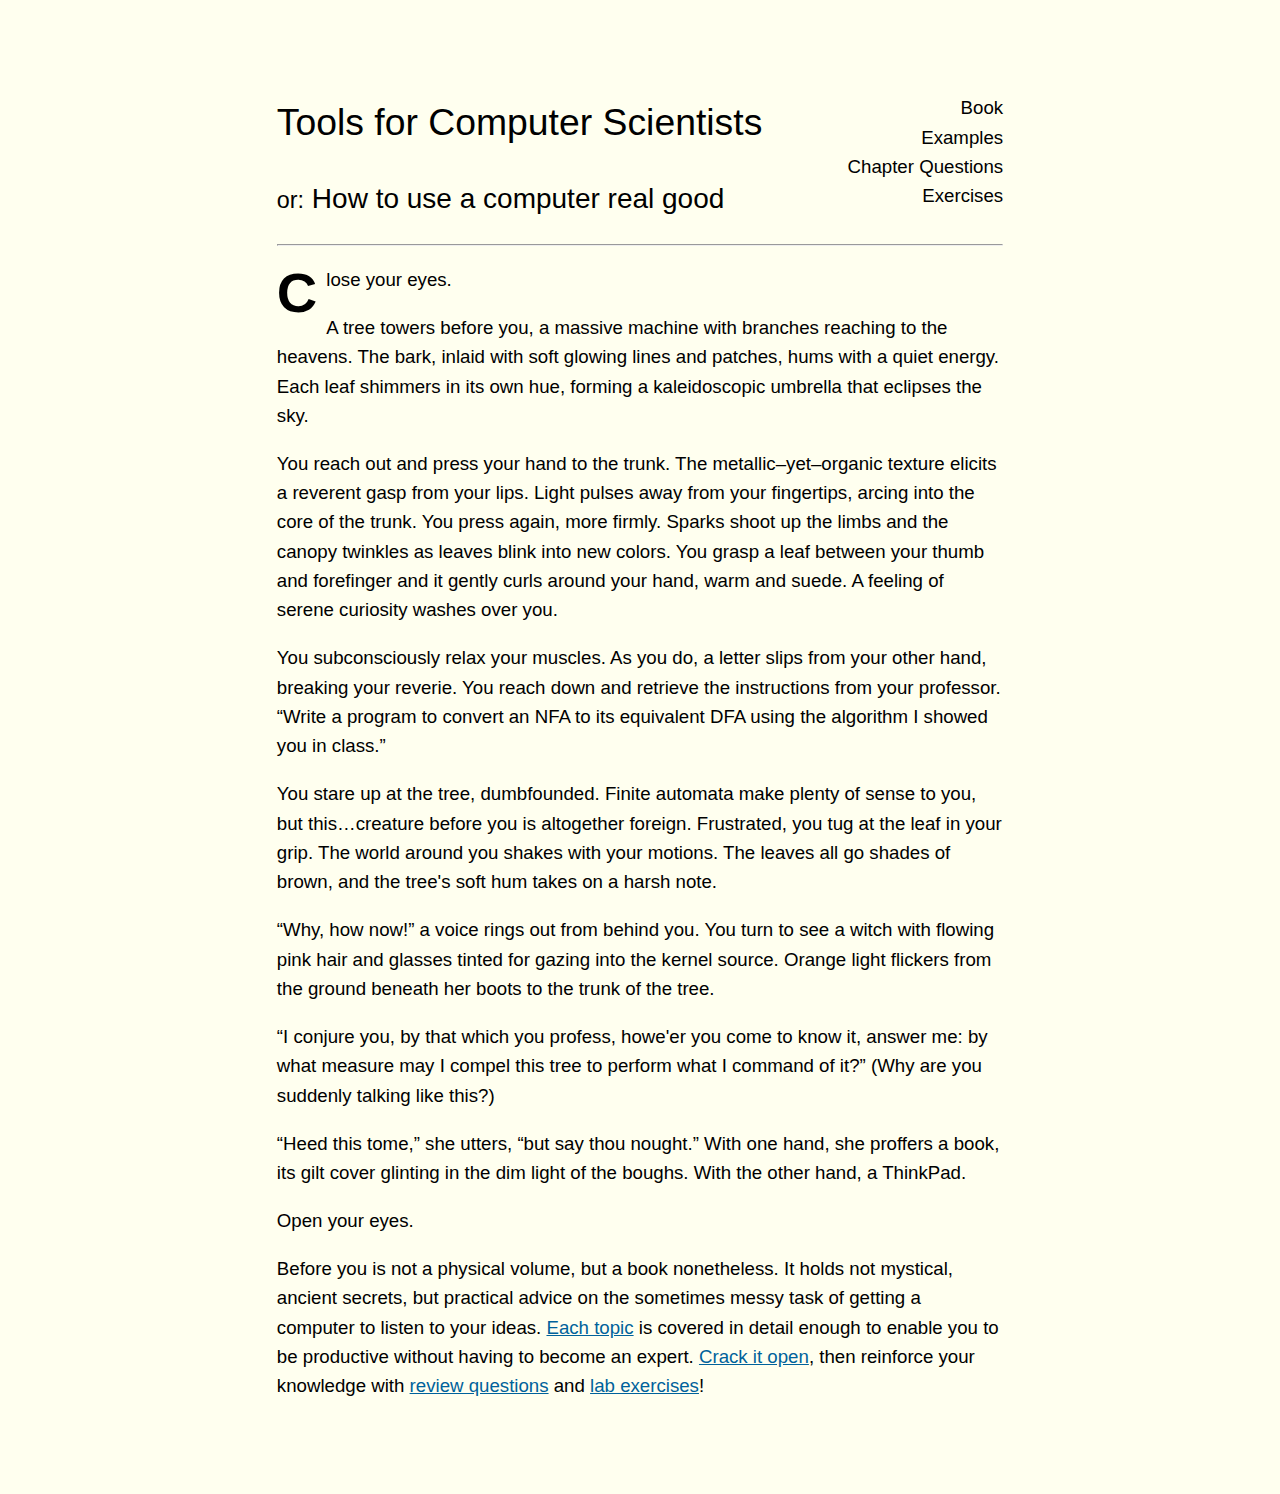
==== index.html @ e1e2a1e2 "Front page and basic styling" ====
<html>
	<head>
		<title>Learn You Some Computer!</title>
		<link href="site.css" rel="stylesheet" type="text/css">
	</head>
	<body>
		<header>
			<nav>
				<a href="tfcs.pdf">Book</a>
				<a href="examples">Examples</a>
				<a href="questions">Chapter Questions</a>
				<a href="exercises">Exercises</a>
			</nav>
			<h1>Tools for Computer Scientists</h1>
			<h2><small>or:</small> How to use a computer real good</h2>
			<hr>
		</header>
		<article class="drop-cap">
			<p>
				Close your eyes.
			</p>
			<p>
				A tree towers before you, a massive machine with branches reaching to the heavens.
				The bark, inlaid with soft glowing lines and patches, hums with a quiet energy.
				Each leaf shimmers in its own hue, forming a kaleidoscopic umbrella that eclipses the sky.
			</p>
			<p>
				You reach out and press your hand to the trunk.
				The metallic&ndash;yet&ndash;organic texture elicits a reverent gasp from your lips.
				Light pulses away from your fingertips, arcing into the core of the trunk.
				You press again, more firmly.
				Sparks shoot up the limbs and the canopy twinkles as leaves blink into new colors.
				You grasp a leaf between your thumb and forefinger and it gently curls around your hand, warm and suede.
				A feeling of serene curiosity washes over you.
			</p>
			<p>
				You subconsciously relax your muscles.
				As you do, a letter slips from your other hand, breaking your reverie.
				You reach down and retrieve the instructions from your professor.
				&ldquo;Write a program to convert an NFA to its equivalent DFA using the algorithm I showed you in class.&rdquo;
			</p>
			<p>
				You stare up at the tree, dumbfounded.
				Finite automata make plenty of sense to you, but this&#8230;creature before you is altogether foreign.
				Frustrated, you tug at the leaf in your grip.
				The world around you shakes with your motions.
				The leaves all go shades of brown, and the tree's soft hum takes on a harsh note.
			</p>
			<p>
				&ldquo;Why, how now!&rdquo; a voice rings out from behind you.
				You turn to see a witch with flowing pink hair and glasses tinted for gazing into the kernel source.
				Orange light flickers from the ground beneath her boots to the trunk of the tree.
			</p>
			<p>
				&ldquo;I conjure you, by that which you profess, howe'er you come to know it, answer me: by what measure may I compel this tree to perform what I command of it?&rdquo;
				(Why are you suddenly talking like this?)
			</p>
			<p>
				&ldquo;Heed this tome,&rdquo; she utters, &ldquo;but say thou nought.&rdquo;
				With one hand, she proffers a book, its gilt cover glinting in the dim light of the boughs.
				With the other hand, a ThinkPad.
			</p>
			<p>
				Open your eyes.
			</p>
			<p>
				Before you is not a physical volume, but a book nonetheless.
				It holds not mystical, ancient secrets, but practical advice on the sometimes messy task of getting a computer to listen to your ideas.
				<a href="details">Each topic</a> is covered in detail enough to enable you to be productive without having to become an expert.
				<a href="tfcs.pdf">Crack it open</a>, then reinforce your knowledge with <a href="questions">review questions</a> and <a href="exercises">lab exercises</a>!
			</p>
		</article>
	</body>
</html>
---- site.css ----
body {
	max-width:70ch;
	margin:5em auto;
	font-size:14pt;
	line-height:1.5714;
	font-family:sans-serif;
	font-variant-ligatures:none;
	background-color:#ffffef;
}

nav {
	float: right;
	vertical-align: top;
}
nav a {
	display: block;
	text-align:right;
	text-decoration:none;
	color:black;
}
nav a:hover {
	text-decoration:underline;
}

@media screen and (max-width: 767px) {
	body {
		margin:1em;
		font-size:12pt
	}
	nav {
		display:block;
		float:none;
	}
	nav a {
		text-align: left;
	}
}

h1,h2,h3,h4,h5,h6 {
	font-family:sans-serif;
	font-weight:400
}
a {
	text-decoration:underline;
	color:#00629b
}

.drop-cap p:first-of-type:first-letter {
	float: left;
	font-size: 42pt;
	line-height: 1;
	font-weight: bold;
	margin-right: 9px;
}


header h1 a img {
	display:block;
	width:232px;
	height:39px
}
header .slogan {
	font-family:sans-serif;
	font-size:larger
}
dl dt {
	font-weight:bold;
	display:inline-block;
	min-width:10ch
}
dl dd {
	display:inline;
	margin:0
}
dl dd:after {
	display:block;
	content:'';
	margin-bottom:.75em
}
footer {
	font-size:smaller;
	margin-top:2rem
}
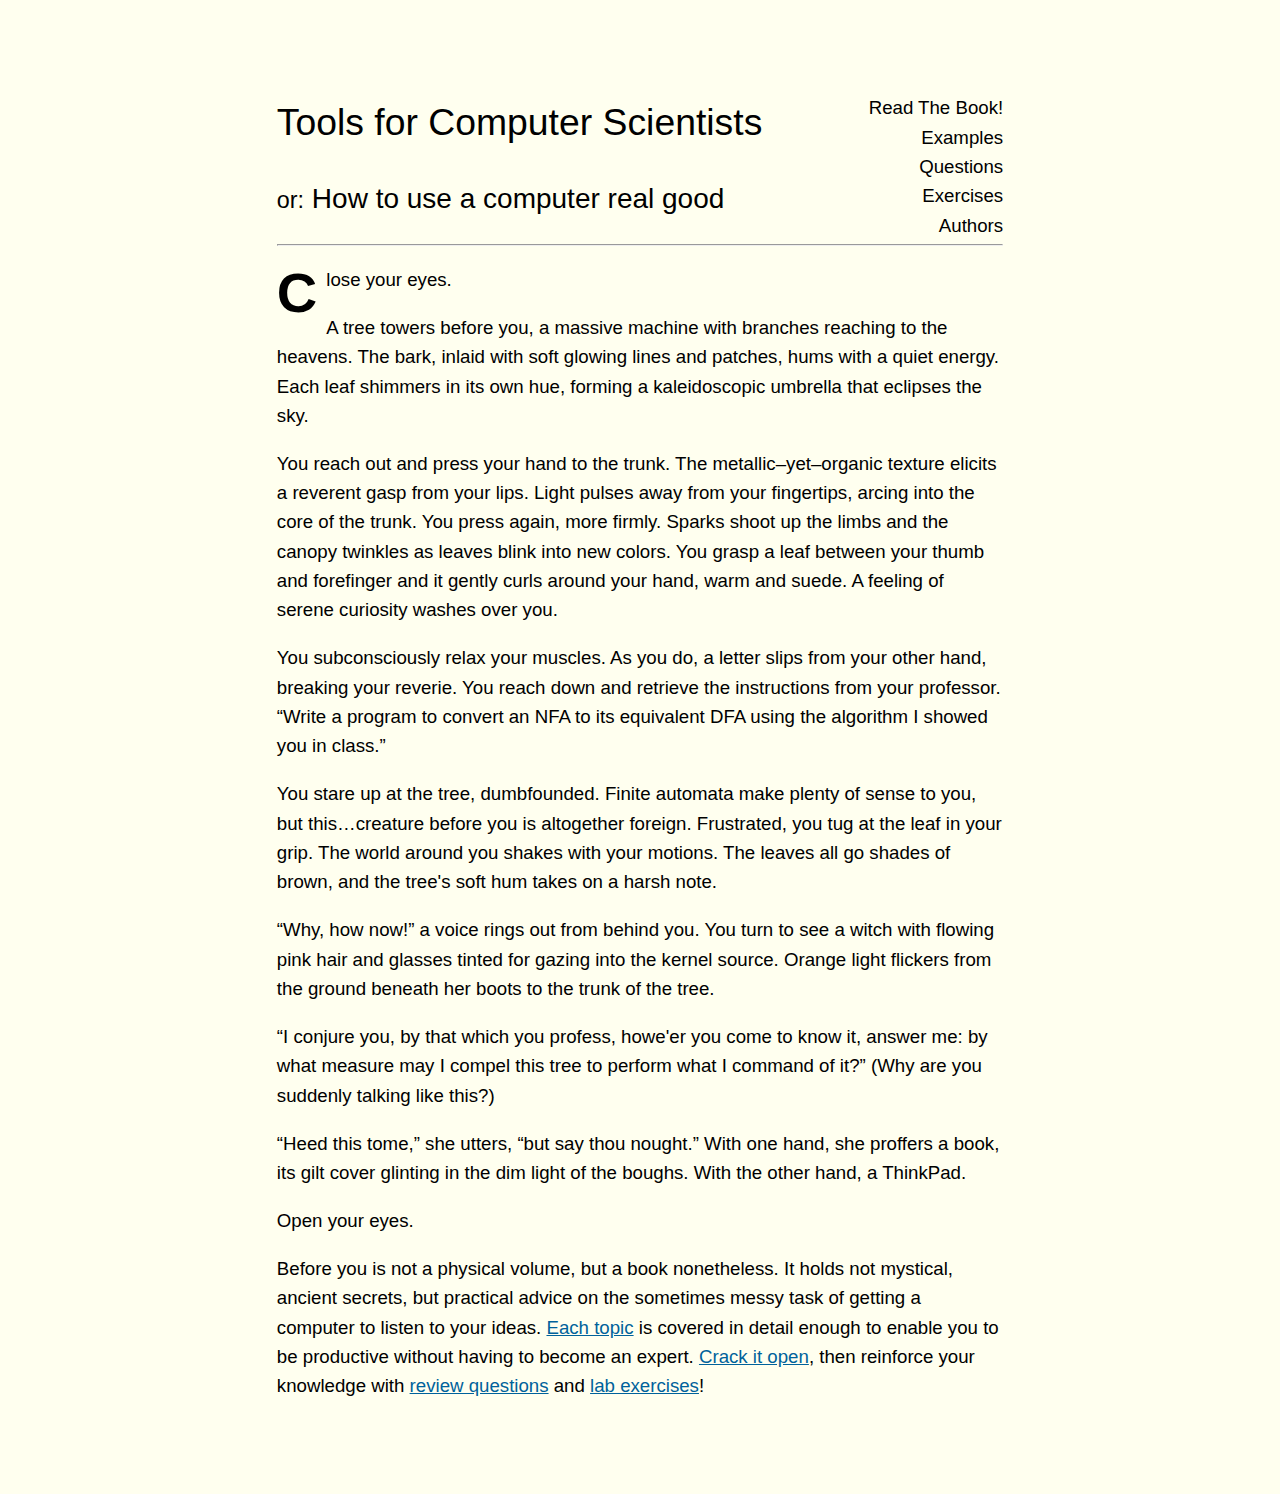
==== commit d6a16435: "Absolute paths" ====
--- a/index.html
+++ b/index.html
@@ -1,15 +1,16 @@
 <html>
 	<head>
 		<title>Learn You Some Computer!</title>
-		<link href="site.css" rel="stylesheet" type="text/css">
+		<link href="/site.css" rel="stylesheet" type="text/css">
 	</head>
 	<body>
 		<header>
 			<nav>
-				<a href="tfcs.pdf">Book</a>
-				<a href="examples">Examples</a>
-				<a href="questions">Chapter Questions</a>
-				<a href="exercises">Exercises</a>
+				<a href="/tfcs.pdf">Read The Book!</a>
+				<a href="/examples">Examples</a>
+				<a href="/questions">Questions</a>
+				<a href="/exercises">Exercises</a>
+				<a href="/authors">Authors</a>
 			</nav>
 			<h1>Tools for Computer Scientists</h1>
 			<h2><small>or:</small> How to use a computer real good</h2>
@@ -66,7 +67,7 @@
 			<p>
 				Before you is not a physical volume, but a book nonetheless.
 				It holds not mystical, ancient secrets, but practical advice on the sometimes messy task of getting a computer to listen to your ideas.
-				<a href="details">Each topic</a> is covered in detail enough to enable you to be productive without having to become an expert.
+				<a href="examples">Each topic</a> is covered in detail enough to enable you to be productive without having to become an expert.
 				<a href="tfcs.pdf">Crack it open</a>, then reinforce your knowledge with <a href="questions">review questions</a> and <a href="exercises">lab exercises</a>!
 			</p>
 		</article>
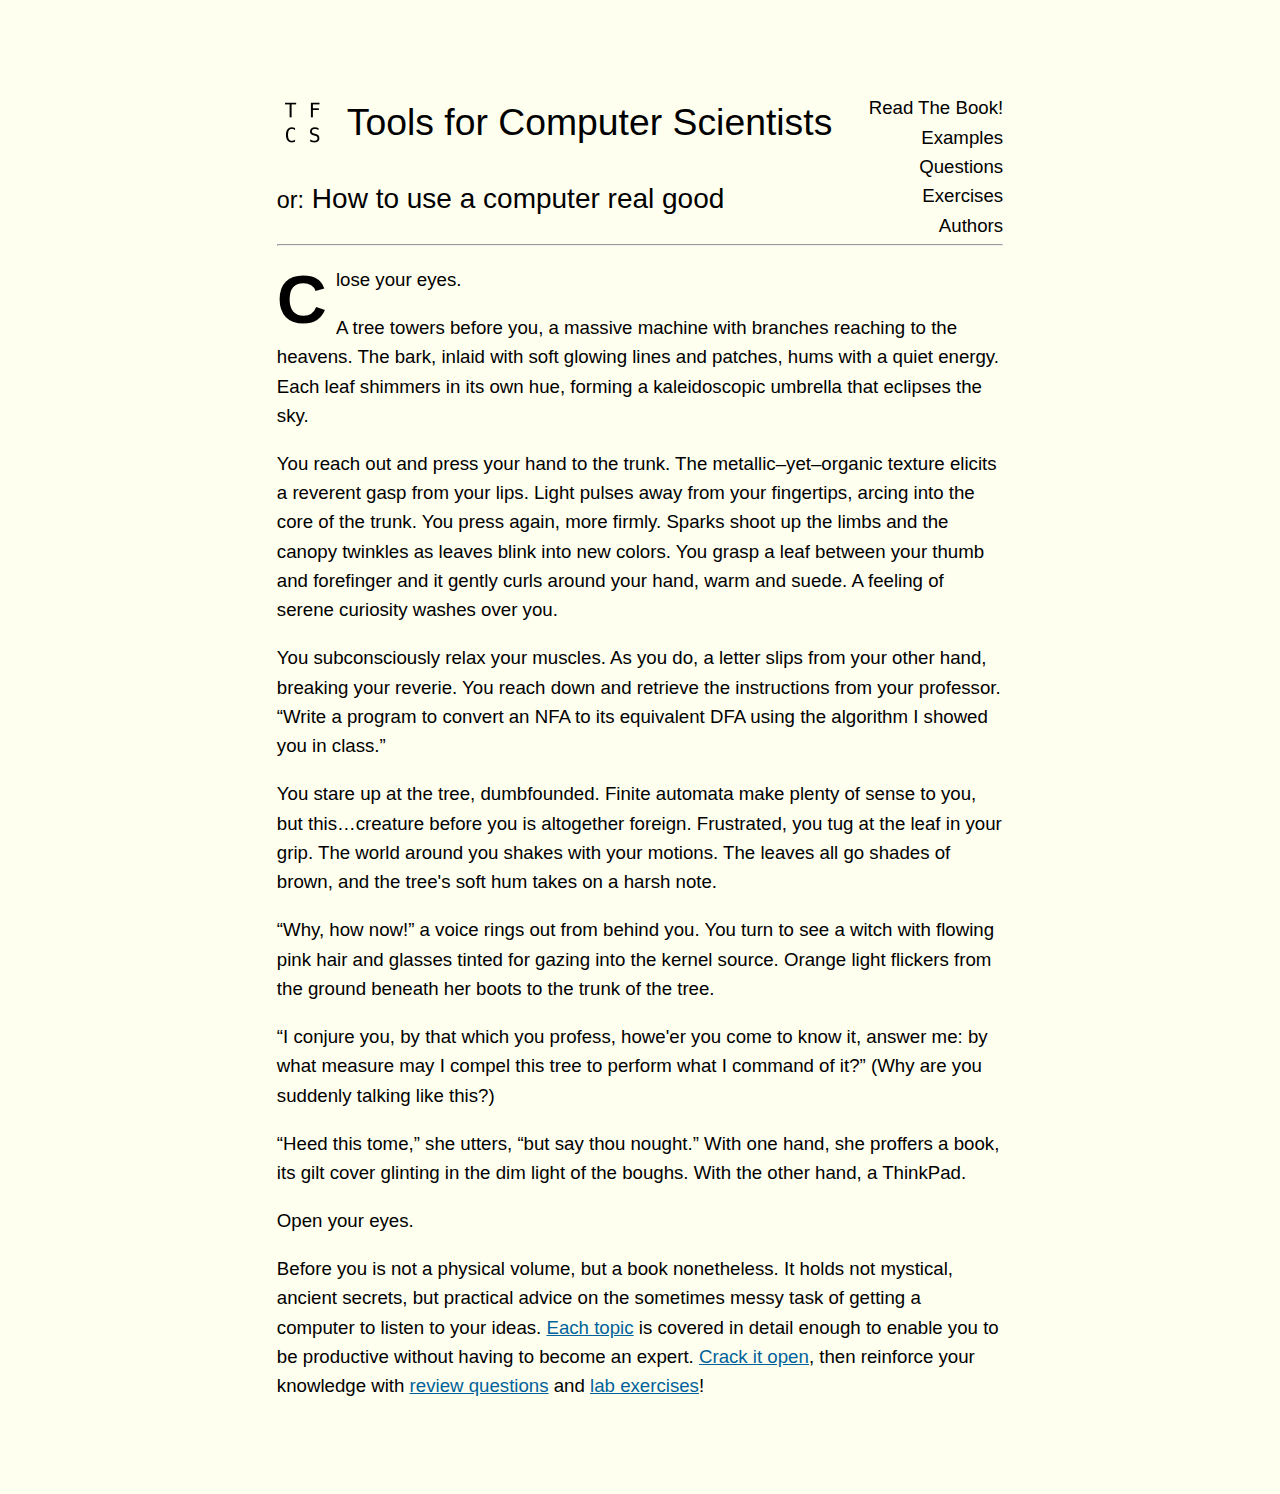
==== commit d6c30b23: "Add temporary logo" ====
--- a/index.html
+++ b/index.html
@@ -2,6 +2,7 @@
 	<head>
 		<title>Learn You Some Computer!</title>
 		<link href="/site.css" rel="stylesheet" type="text/css">
+		<link href="/logo.png" rel="icon">
 	</head>
 	<body>
 		<header>
@@ -12,6 +13,7 @@
 				<a href="/exercises">Exercises</a>
 				<a href="/authors">Authors</a>
 			</nav>
+			<a href="/"><img src="/logo.png"></a>
 			<h1>Tools for Computer Scientists</h1>
 			<h2><small>or:</small> How to use a computer real good</h2>
 			<hr>
--- a/site.css
+++ b/site.css
@@ -20,6 +20,11 @@
 }
 nav a:hover {
 	text-decoration:underline;
+}
+
+article {
+	display:block;
+	clear:both;
 }
 
 @media screen and (max-width: 767px) {
@@ -47,18 +52,35 @@
 
 .drop-cap p:first-of-type:first-letter {
 	float: left;
-	font-size: 42pt;
+	font-size: 52pt;
 	line-height: 1;
 	font-weight: bold;
 	margin-right: 9px;
 }
 
+.mug {
+	float:left;
+	margin-right:20px;
+	margin-bottom:20px;
+}
 
-header h1 a img {
+.mug img {
+	width:200px;
 	display:block;
-	width:232px;
-	height:39px
 }
+
+.mug ul {
+	list-style:none;
+	margin:0px;
+	padding:0px;
+}
+
+header a img {
+	float:left;
+	margin-right:20px;
+	margin-top:5px;
+}
+
 header .slogan {
 	font-family:sans-serif;
 	font-size:larger
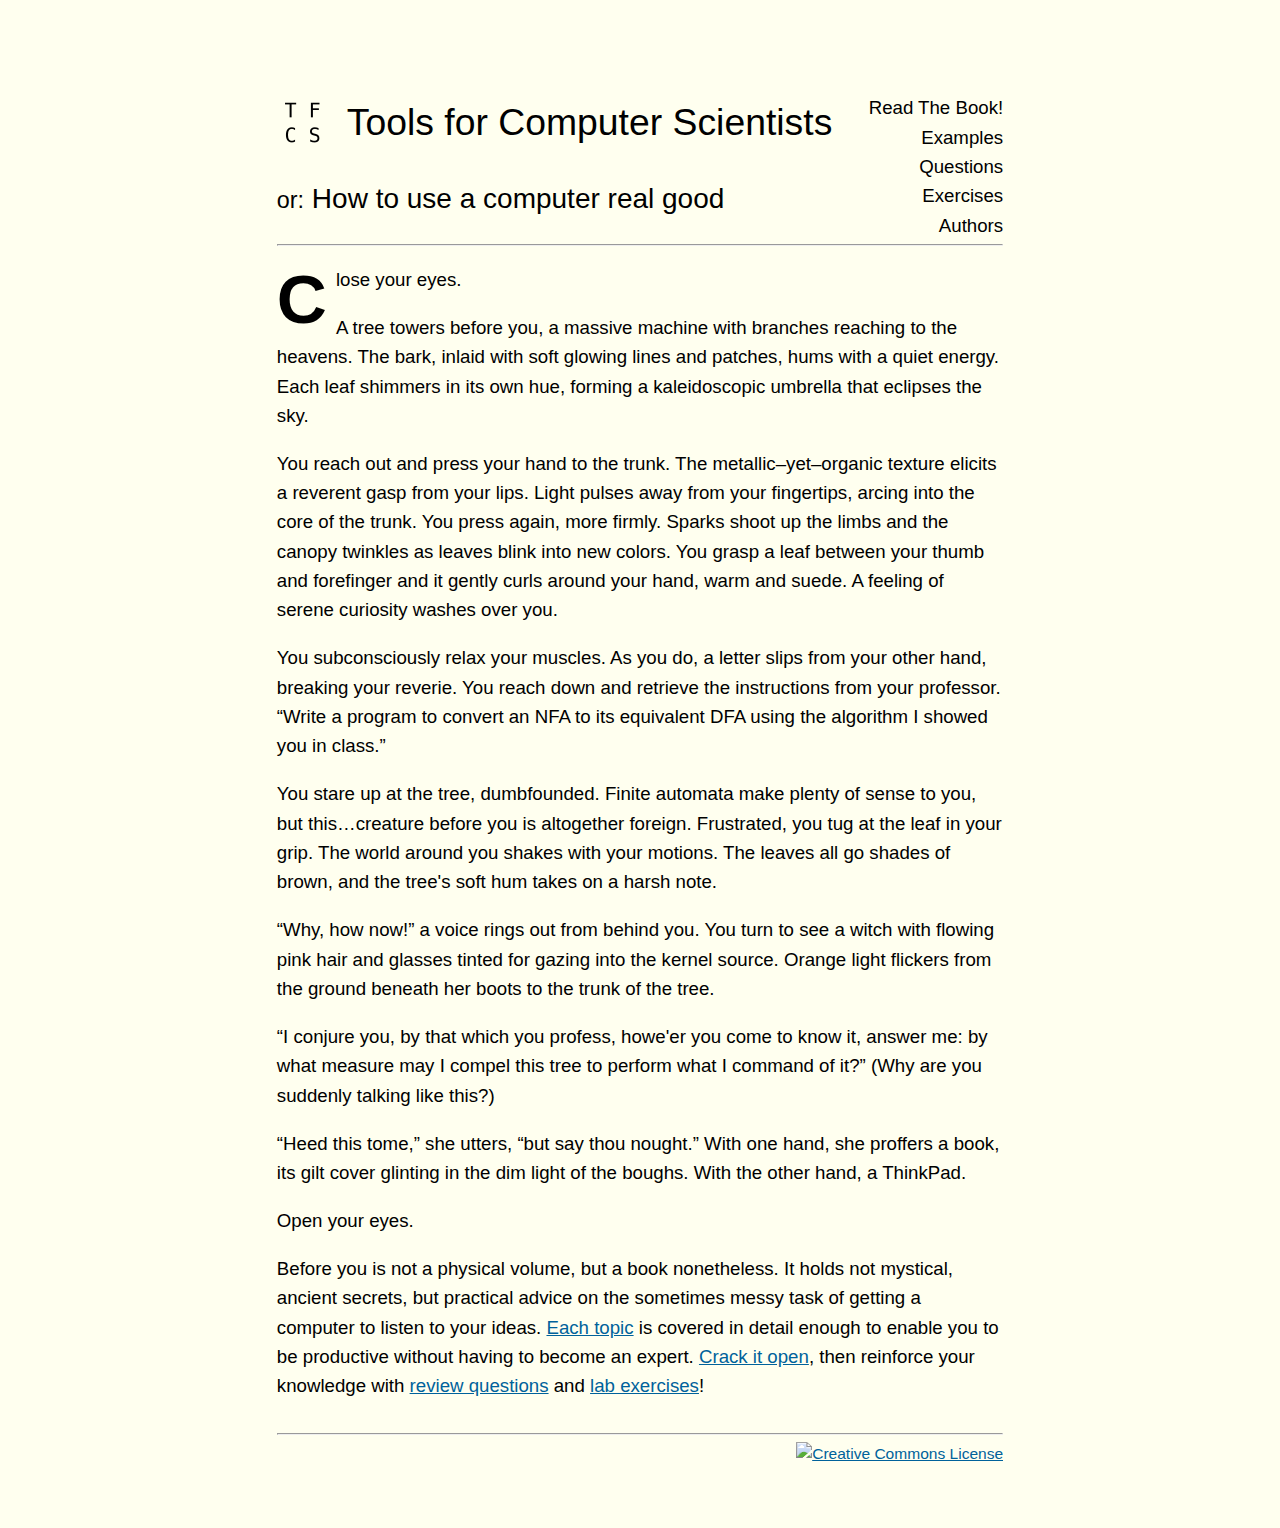
==== commit 3e673643: "CC-BY-SA link" ====
--- a/index.html
+++ b/index.html
@@ -73,5 +73,9 @@
 				<a href="tfcs.pdf">Crack it open</a>, then reinforce your knowledge with <a href="questions">review questions</a> and <a href="exercises">lab exercises</a>!
 			</p>
 		</article>
+		<footer>
+			<hr>
+			<a rel="license" href="http://creativecommons.org/licenses/by-sa/4.0/"><img alt="Creative Commons License" src="https://i.creativecommons.org/l/by-sa/4.0/80x15.png" /></a>
+		</footer>
 	</body>
 </html>--- a/site.css
+++ b/site.css
@@ -81,6 +81,15 @@
 	margin-top:5px;
 }
 
+footer {
+	clear:both;
+}
+
+footer a {
+	float:right;
+}
+
+
 header .slogan {
 	font-family:sans-serif;
 	font-size:larger
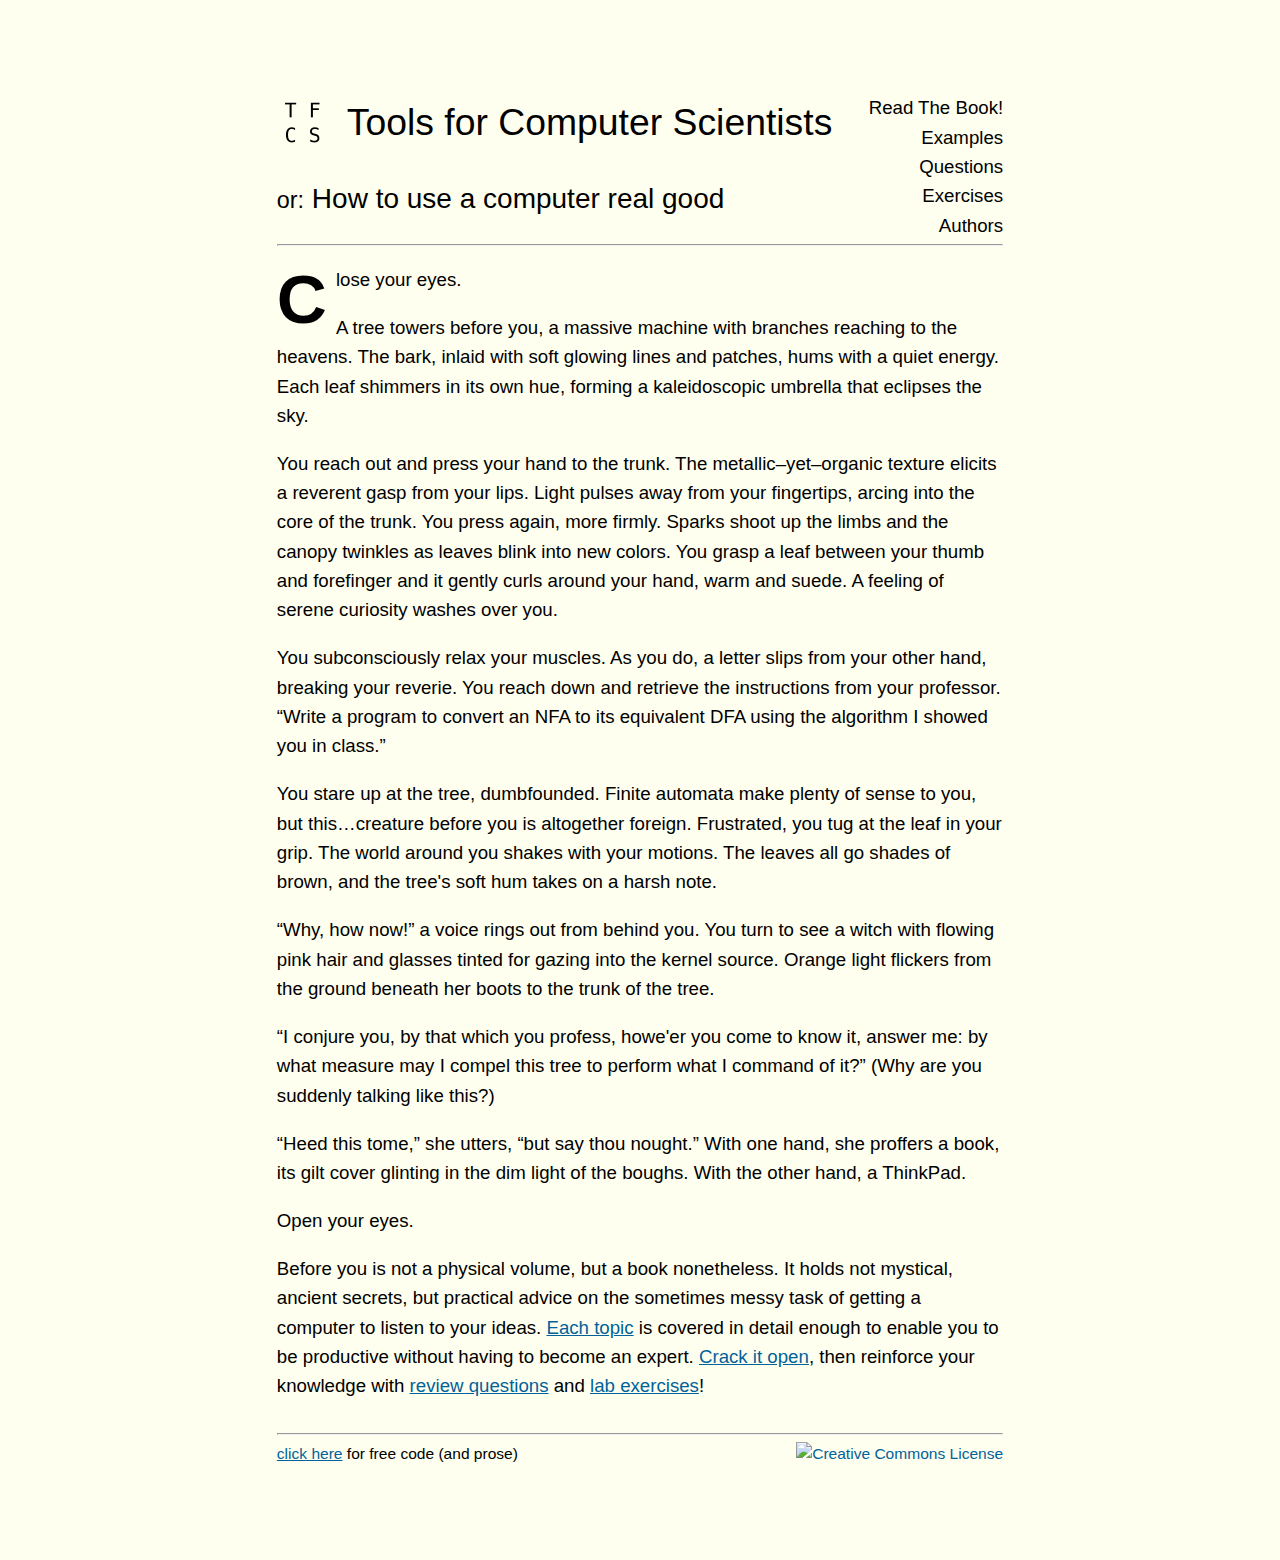
==== commit 87e94ba8: "Link to github org" ====
--- a/index.html
+++ b/index.html
@@ -75,6 +75,7 @@
 		</article>
 		<footer>
 			<hr>
+			<a href="https://github.com/LearnYouSomeComputer/">click here</a> for free code (and prose)
 			<a rel="license" href="http://creativecommons.org/licenses/by-sa/4.0/"><img alt="Creative Commons License" src="https://i.creativecommons.org/l/by-sa/4.0/80x15.png" /></a>
 		</footer>
 	</body>
--- a/site.css
+++ b/site.css
@@ -85,7 +85,7 @@
 	clear:both;
 }
 
-footer a {
+footer a img {
 	float:right;
 }
 
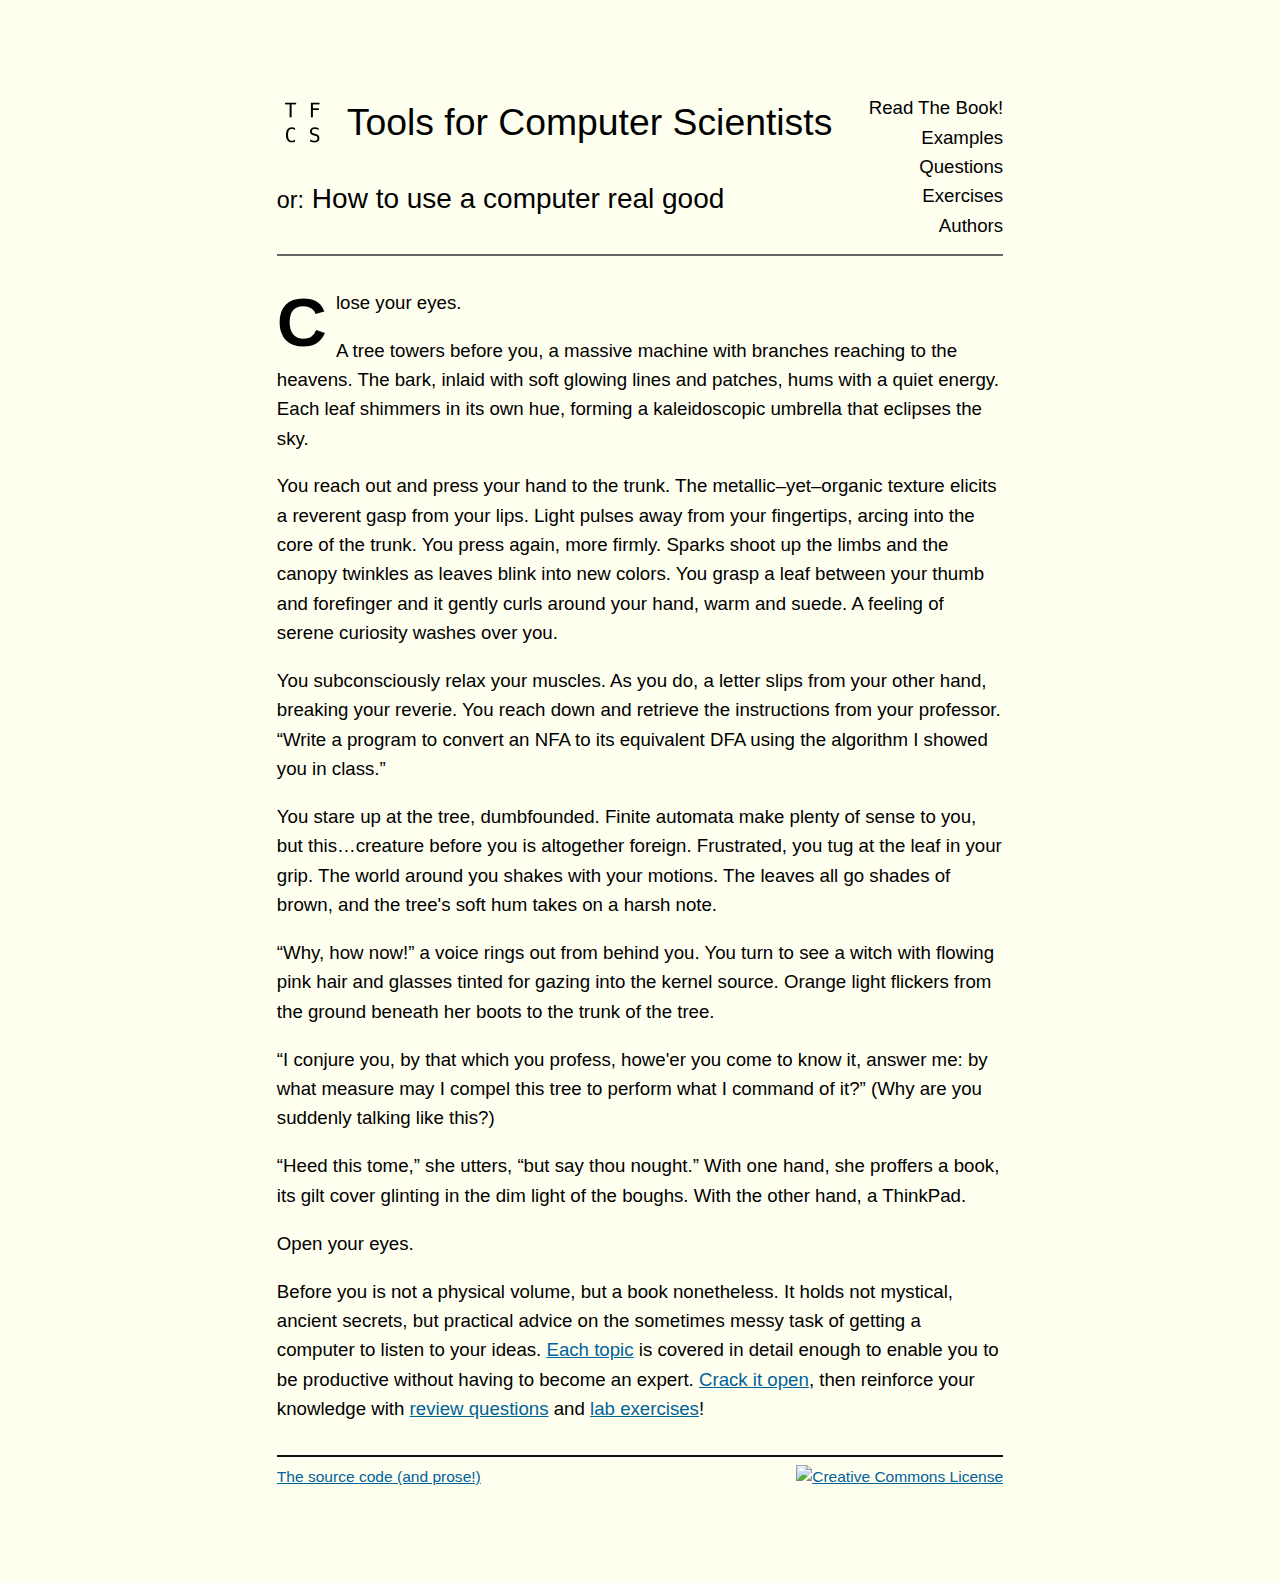
==== commit ba474855: "Improve footer wording and vertically center footer elements (with flexbox)" ====
--- a/index.html
+++ b/index.html
@@ -16,7 +16,6 @@
 			<a href="/"><img src="/logo.png"></a>
 			<h1>Tools for Computer Scientists</h1>
 			<h2><small>or:</small> How to use a computer real good</h2>
-			<hr>
 		</header>
 		<article class="drop-cap">
 			<p>
@@ -74,9 +73,8 @@
 			</p>
 		</article>
 		<footer>
-			<hr>
-			<a href="https://github.com/LearnYouSomeComputer/">click here</a> for free code (and prose)
+			<a href="https://github.com/LearnYouSomeComputer/">The source code (and prose!)</a>
 			<a rel="license" href="http://creativecommons.org/licenses/by-sa/4.0/"><img alt="Creative Commons License" src="https://i.creativecommons.org/l/by-sa/4.0/80x15.png" /></a>
 		</footer>
 	</body>
-</html>+</html>
--- a/site.css
+++ b/site.css
@@ -6,6 +6,21 @@
 	font-family:sans-serif;
 	font-variant-ligatures:none;
 	background-color:#ffffef;
+}
+
+header {
+	margin-bottom:2rem;
+	padding-bottom:0.5em;
+	border-bottom-style:inset;
+	border-bottom-width:2px;
+	border-bottom-color:#666;
+}
+
+header a img {
+	float:left;
+	margin-right:20px;
+	margin-top:5px;
+	vertical-align: top;
 }
 
 nav {
@@ -27,7 +42,7 @@
 	clear:both;
 }
 
-@media screen and (max-width: 767px) {
+@media screen and (max-width: 70ch) {
 	body {
 		margin:1em;
 		font-size:12pt
@@ -75,25 +90,6 @@
 	padding:0px;
 }
 
-header a img {
-	float:left;
-	margin-right:20px;
-	margin-top:5px;
-}
-
-footer {
-	clear:both;
-}
-
-footer a img {
-	float:right;
-}
-
-
-header .slogan {
-	font-family:sans-serif;
-	font-size:larger
-}
 dl dt {
 	font-weight:bold;
 	display:inline-block;
@@ -108,7 +104,16 @@
 	content:'';
 	margin-bottom:.75em
 }
+
 footer {
 	font-size:smaller;
-	margin-top:2rem
+	margin-top:2rem;
+	padding-top:0.5em;
+	border-top-style:inset;
+	border-top-width:2px;
+	border-top-color:#666;
+	display:flex;
+	align-items:center;
+	justify-content:space-between;
+	clear:both;
 }
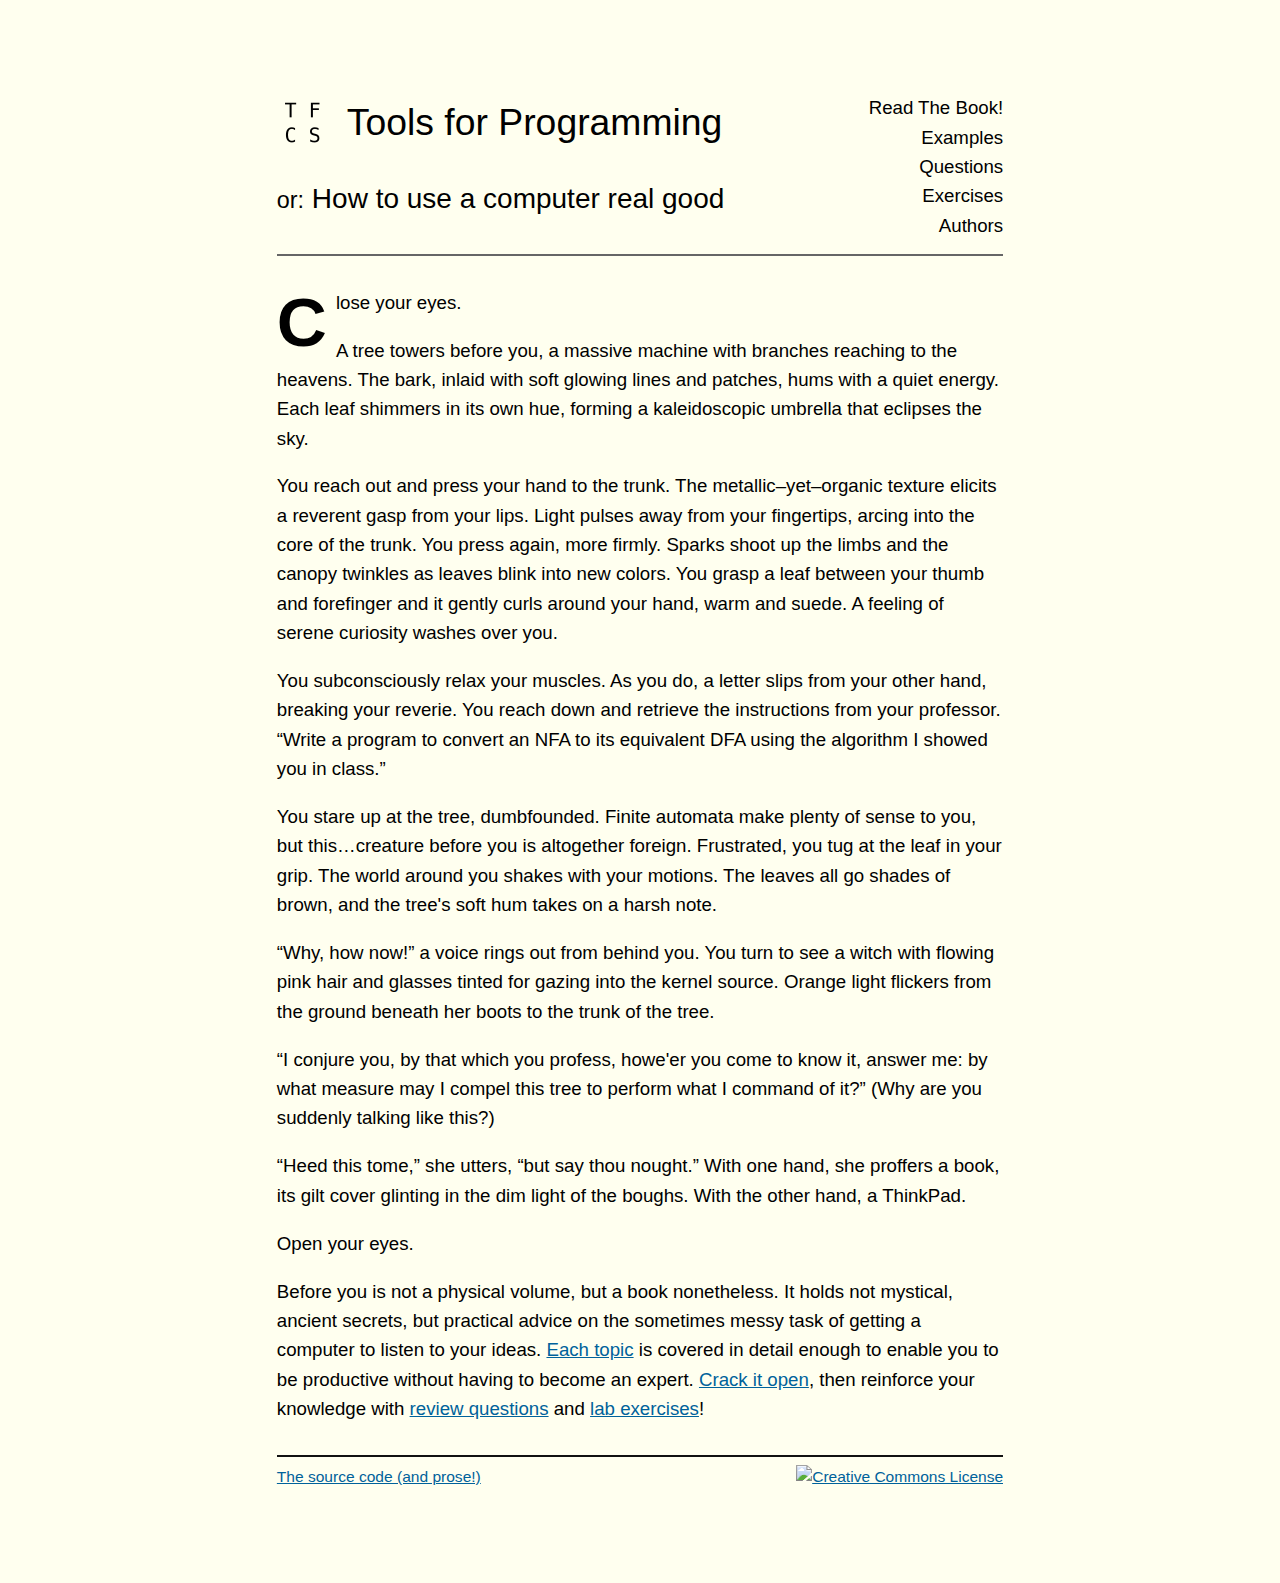
==== commit b3652e9e: "Change book title" ====
--- a/index.html
+++ b/index.html
@@ -14,7 +14,7 @@
 				<a href="/authors">Authors</a>
 			</nav>
 			<a href="/"><img src="/logo.png"></a>
-			<h1>Tools for Computer Scientists</h1>
+			<h1>Tools for Programming</h1>
 			<h2><small>or:</small> How to use a computer real good</h2>
 		</header>
 		<article class="drop-cap">
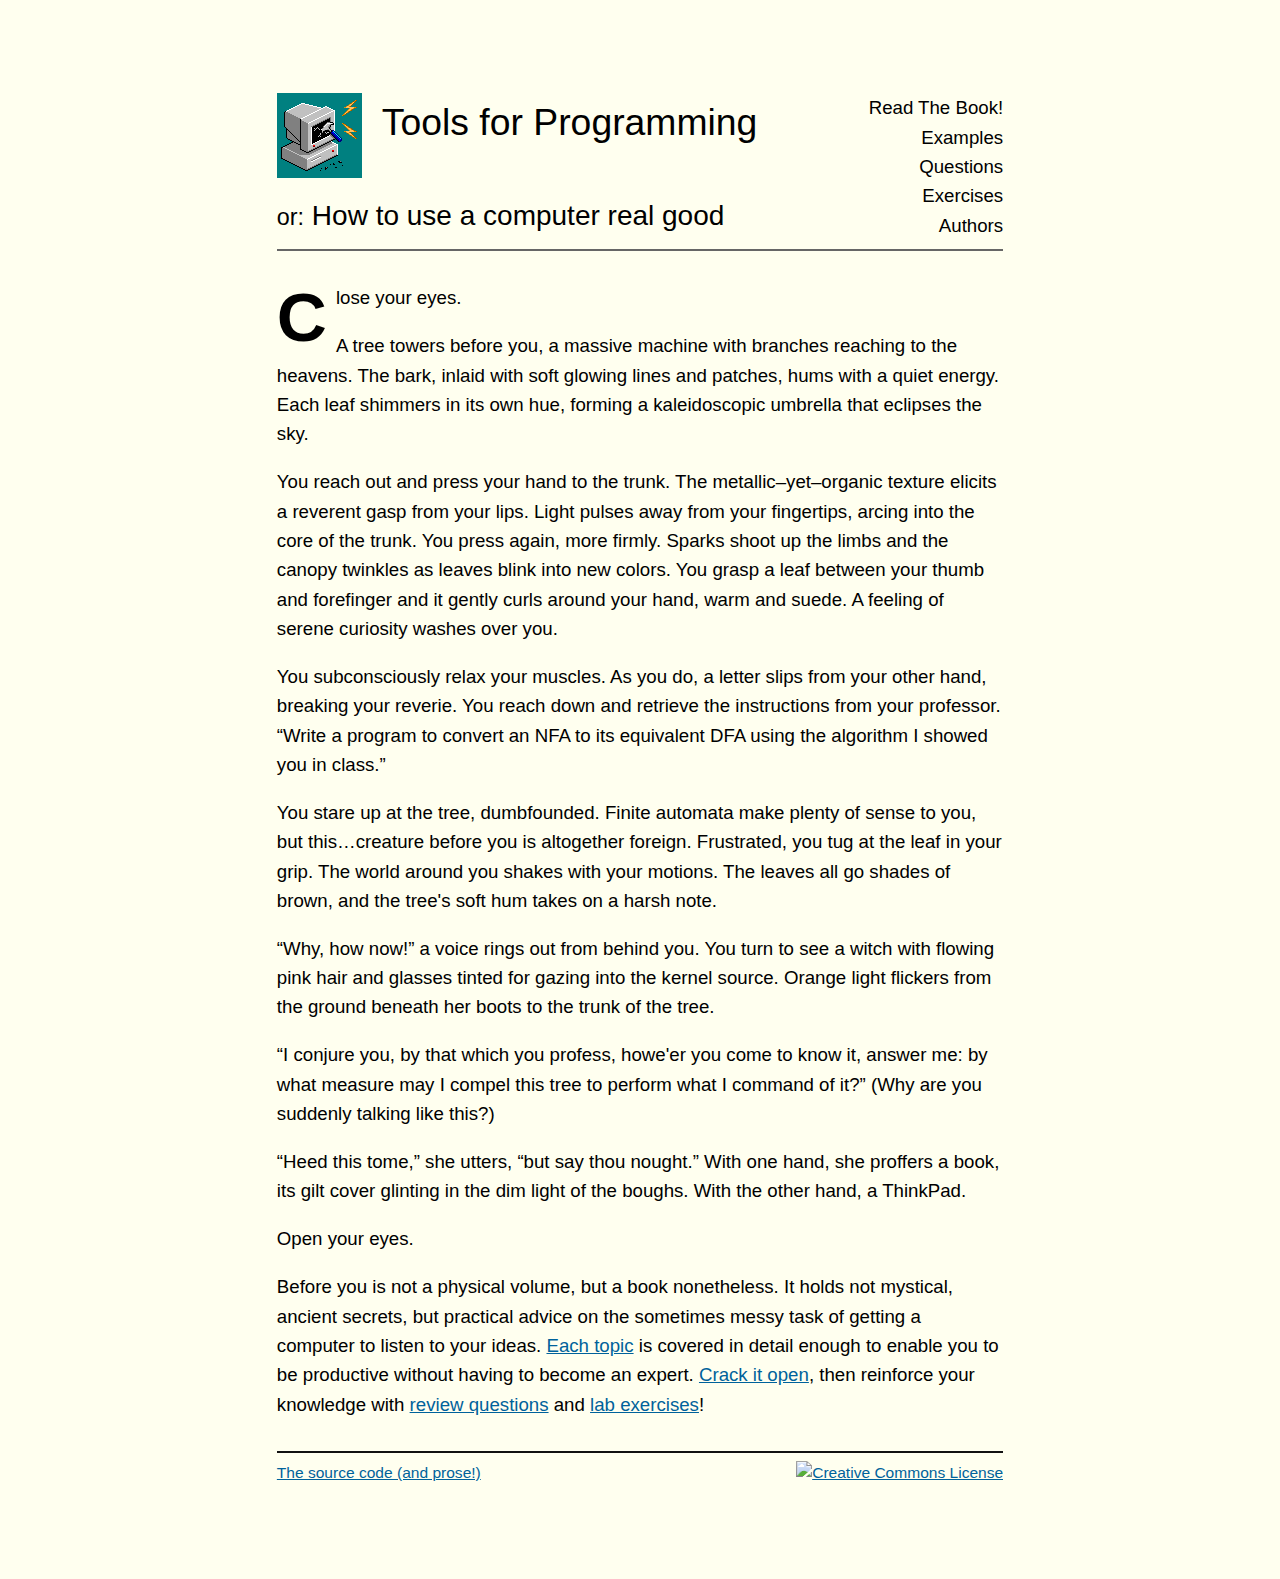
==== commit 4980244c: "Upload new book with new title" ====
--- a/index.html
+++ b/index.html
@@ -7,7 +7,7 @@
 	<body>
 		<header>
 			<nav>
-				<a href="/tfcs.pdf">Read The Book!</a>
+				<a href="/tools-for-programming.pdf">Read The Book!</a>
 				<a href="/examples">Examples</a>
 				<a href="/questions">Questions</a>
 				<a href="/exercises">Exercises</a>
@@ -69,7 +69,7 @@
 				Before you is not a physical volume, but a book nonetheless.
 				It holds not mystical, ancient secrets, but practical advice on the sometimes messy task of getting a computer to listen to your ideas.
 				<a href="examples">Each topic</a> is covered in detail enough to enable you to be productive without having to become an expert.
-				<a href="tfcs.pdf">Crack it open</a>, then reinforce your knowledge with <a href="questions">review questions</a> and <a href="exercises">lab exercises</a>!
+				<a href="tools-for-programming.pdf">Crack it open</a>, then reinforce your knowledge with <a href="questions">review questions</a> and <a href="exercises">lab exercises</a>!
 			</p>
 		</article>
 		<footer>
--- a/site.css
+++ b/site.css
@@ -16,19 +16,34 @@
 	border-bottom-color:#666;
 }
 
+/* hack to make header grow to size of nav */
+header::after {
+	content:"";
+	clear:both;
+	display:table;
+}
+
 header a img {
 	float:left;
 	margin-right:20px;
-	margin-top:5px;
 	vertical-align: top;
 }
 
+header h1 {
+	height:85px; /* height of logo.png */
+	margin:0px;
+}
+
+header h2 {
+	margin:0px;
+	margin-top:1rem;
+}
+
 nav {
-	float: right;
-	vertical-align: top;
+	float:right;
 }
 nav a {
-	display: block;
+	display:block;
 	text-align:right;
 	text-decoration:none;
 	color:black;
@@ -37,12 +52,7 @@
 	text-decoration:underline;
 }
 
-article {
-	display:block;
-	clear:both;
-}
-
-@media screen and (max-width: 70ch) {
+@media screen and (max-width: 840px) {
 	body {
 		margin:1em;
 		font-size:12pt
@@ -54,6 +64,11 @@
 	nav a {
 		text-align: left;
 	}
+}
+
+article {
+	display:block;
+	clear:both;
 }
 
 h1,h2,h3,h4,h5,h6 {
